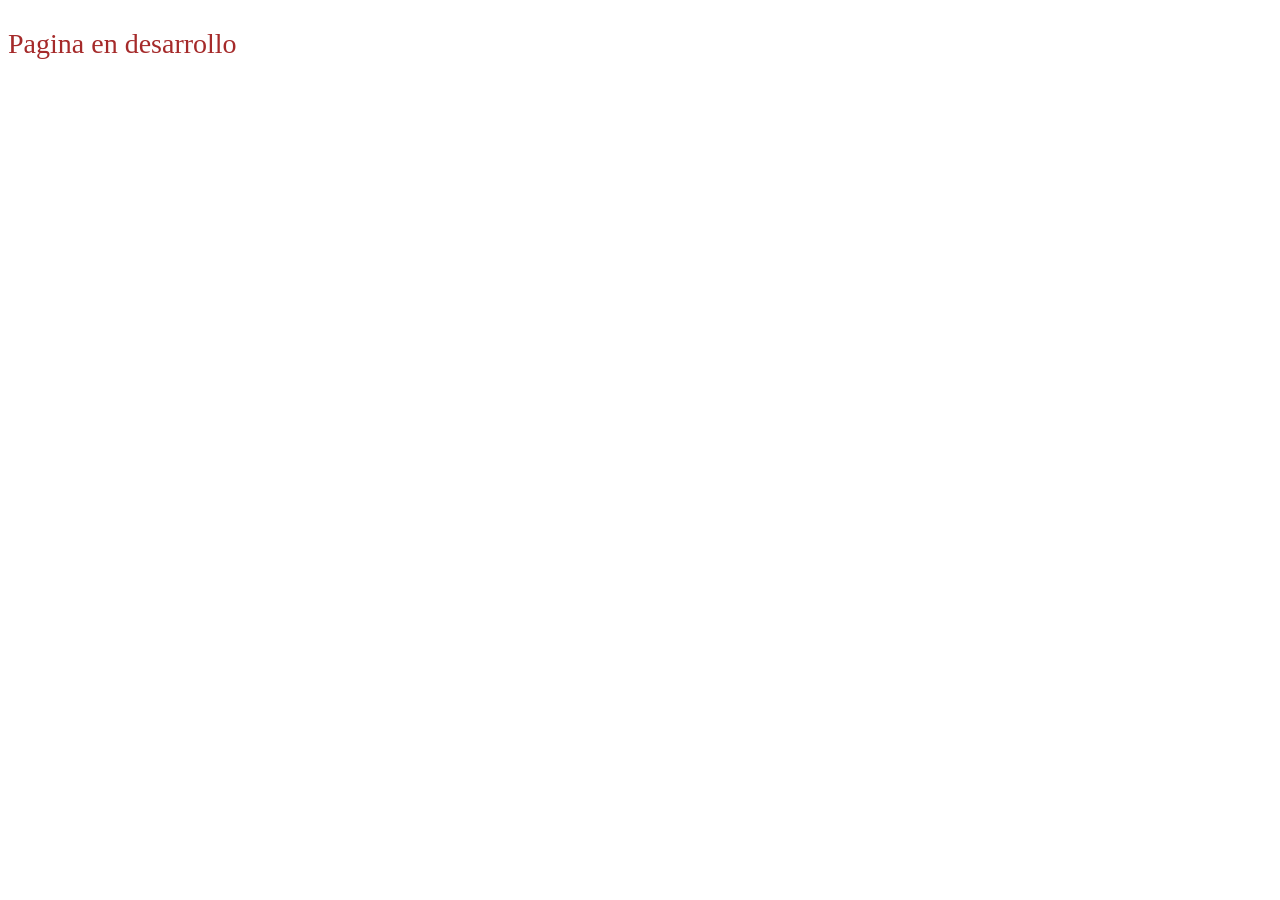
==== pages/login.html @ 61680c25 "Home listo" ====
<!DOCTYPE html>
<html lang="es">
<head>
    <meta charset="UTF-8">
    <meta name="viewport" content="width=device-width, initial-scale=1.0">
    <title>Iniciar sesión</title>
    <link rel="icon" href="./assets/favicon.png" type="image/png">
</head>
<body>
    <header>

    </header>
    <main>
        <p style="color: brown; font-size: 28px;">Pagina en desarrollo </p>
    </main>
    <footer>

    </footer>
</body>
</html>
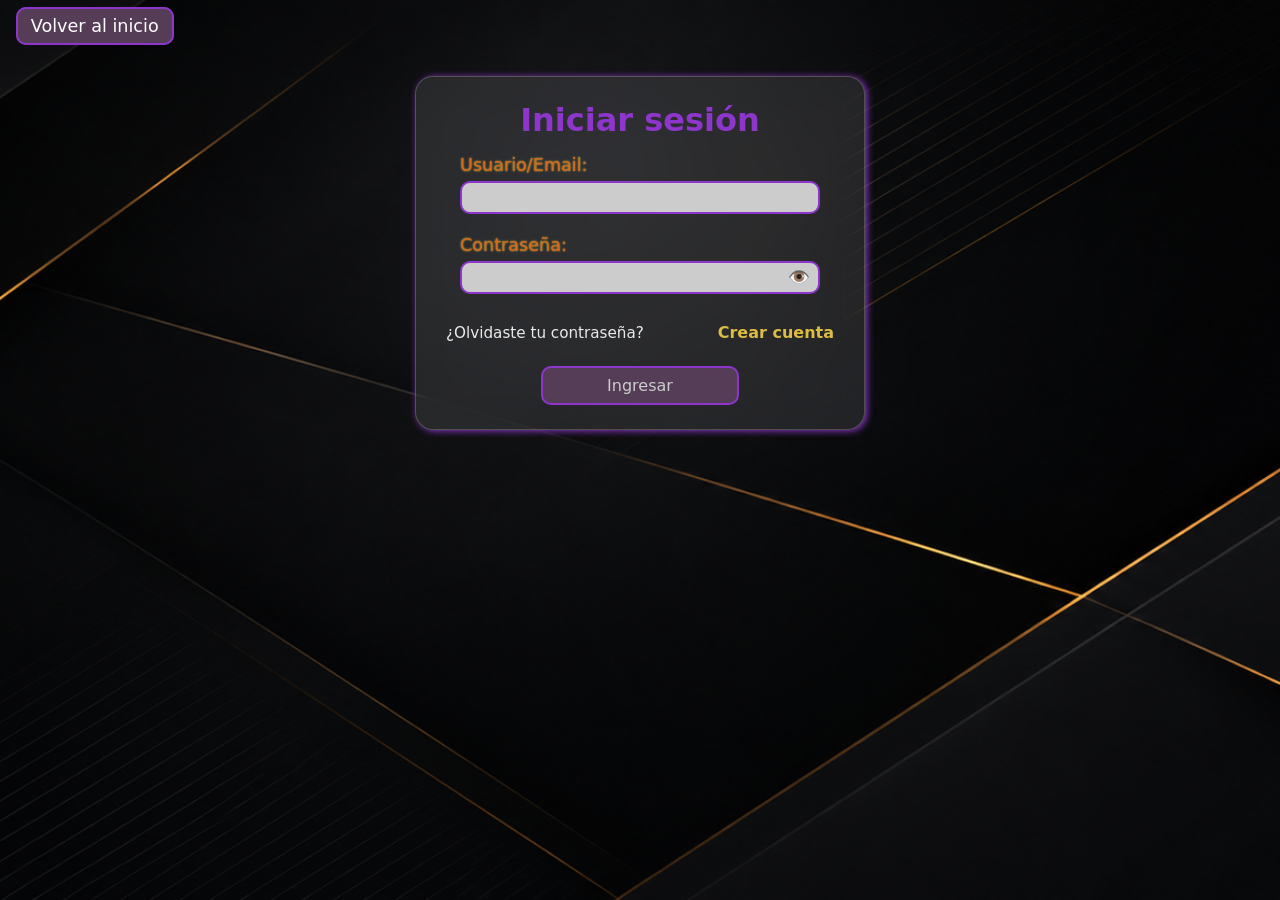
==== commit 87d503d9: "Home, Registro y Login OK" ====
--- a/pages/login.html
+++ b/pages/login.html
@@ -4,14 +4,55 @@
     <meta charset="UTF-8">
     <meta name="viewport" content="width=device-width, initial-scale=1.0">
     <title>Iniciar sesión</title>
-    <link rel="icon" href="./assets/favicon.png" type="image/png">
+    <meta property="og:title" content="Iniciar sesión | Gol Ahora">
+    <meta property="og:description" content="Accedé a tu cuenta y reservá en segundos.">
+    <meta property="og:type" content="website">
+    <meta name="description" content="Iniciá sesión en Gol Ahora y gestioná tus reservas deportivas.">
+    <meta name="keywords" content="login, iniciar sesión, acceso, reservas deportivas">
+    <meta name="author" content="Grupo 2 - Comisión 1">
+    <link rel="preload" as="image" href="../assets/RLMobile.png">
+     <link rel="preload" as="image" href="../assets/RLDesktop.png">
+    <link rel="stylesheet" href="../css/login.css">
+    <script src="../js/login.js" defer></script>
+    <link rel="icon" href="../assets/favicon.png" type="image/png">
 </head>
 <body>
     <header>
-
+        <div class="contenedor-header">
+            <a href="../index.html" class="button-volver">Volver al inicio</a>
+        </div>
     </header>
     <main>
-        <p style="color: brown; font-size: 28px;">Pagina en desarrollo </p>
+        <section class="contenedor-formulario" aria-labelledby="titulo-login">
+            <form action="#" method="POST" class="formulario">
+                <h1>Iniciar sesión</h1>
+                <div class="grupos-elem">
+                    <label for="username">Usuario/Email:</label>
+                    <input type="text" id="username" name="username" autocomplete="email" required>
+                    <small class="error-message" id="error-username"></small>
+                </div>
+                <div class="grupos-elem">
+                    <label for="password">Contraseña:</label>
+                    <div class="password-wrapper">  
+                         <input type="password" id="password" name="password" minlength="6" required>
+                        <button type="button" class="toggle-password" aria-label="Mostrar contraseña">👁️
+                        </button>
+                    </div>
+                   <small class="error-message" id="error-password"></small>
+                </div>
+                <div class="grupos-elem enlaces">
+                    <a href="#" class="link-secundario">
+                        ¿Olvidaste tu contraseña?
+                    </a>
+                    <a href="./registro.html" class="link-principal">
+                        Crear cuenta
+                    </a>
+                </div>
+                <div class="grupos-elem button-sub">
+                    <button type="submit" class="button-submit">Ingresar</button>
+                </div>
+            </form>
+        </section>
     </main>
     <footer>
 
--- a/css/login.css
+++ b/css/login.css
@@ -0,0 +1,239 @@
+:root {
+    --primary: #0b0f24;
+    --accent: #8e36cc;
+    --text: #ffffff;
+}
+
+*{
+    margin: 0;
+    padding: 0;
+    box-sizing: border-box;
+    font-family: system-ui, -apple-system, BlinkMacSystemFont, 'Segoe UI', Roboto, Oxygen, sans-serif;
+}
+
+:focus-visible {
+    outline: 3px solid var(--accent);
+    outline-offset: 3px;
+}
+
+body{
+    min-height: 100dvh;
+    background-image: url(.././assets/RLMobile.png);
+    background-position: center;
+    background-size: cover;
+    background-attachment: fixed;
+    background-repeat: no-repeat;
+    color: #CCC;
+}
+
+a{
+    text-decoration: none;
+    color: var(--text);
+    padding: 6px;
+    font-size: 0.9rem;
+}
+
+h1{
+    font-size: 1.8rem;
+    color: var(--accent);
+    text-align: center;
+    margin-bottom: 1rem;
+}
+
+.contenedor-header{
+    padding: 1rem;
+}
+
+.button-volver{
+    background-color: rgb(85, 61, 88);
+    color: var(--text);
+    border: 2px solid var(--accent);
+    border-radius: 10px;
+    padding: 0.45rem 0.8rem;
+    cursor: pointer;
+    transition: all 0.3s ease;
+}
+
+.button-volver:hover{
+    background-color: var(--accent);
+    transform: scale(1.05);
+    
+}
+
+.button-volver:active{
+    transform: scale(0.8);
+}
+
+.contenedor-formulario{
+    display: flex;
+    align-items: center;
+    justify-content: center;
+    padding: 1rem; 
+}
+
+.formulario{
+    display: flex;
+    flex-direction: column;
+    align-items: center;
+    width: 100%;
+    max-width: 450px;
+    background-color: rgb(255, 255, 255, 0.1);
+    margin: 8px 0;
+    padding: 1.5rem;
+    border-radius: 18px;
+    border: 1px solid rgb(255, 255, 255, 0.2);
+    box-shadow: 2px 1px 7px var(--accent);
+    backdrop-filter: blur(16px) saturate(180%);
+}
+
+.grupos-elem{
+    gap: 0.4rem;
+    display: flex;
+    flex-direction: column;
+    width: 90%;
+}
+
+label{
+    color: chocolate;
+    text-shadow: 0px 0px 2px #dbbd43;
+    font-size: 1rem;
+}
+
+input{
+    color: #000;
+    padding: 0.4rem;
+    border-radius: 10px;
+    border: 2px solid var(--accent);
+    width: 100%;
+    max-width: 400px;
+    background-color: #CCC;
+    font-size: 0.9rem;
+}
+
+input::placeholder{
+    color: #000;
+}
+
+input:focus{
+    outline: none;
+    border-color: #dbbd43;
+    box-shadow: 0 0 2px #dbbd43;
+}
+
+.password-wrapper{
+    position: relative;
+    width: 100%;
+}
+
+.password-wrapper input{
+    padding-right: 45px;
+}
+
+.toggle-password{
+    position: absolute;
+    right: 10px;
+    top: 50%;
+    transform: translateY(-50%);
+    background: none;
+    border: none;
+    cursor: pointer;
+    font-size: 1.1rem;
+}
+
+.enlaces{
+   margin-top: 0.2rem;
+   align-items: center;
+   gap: 0.6rem;
+}
+
+.link-secundario{
+    font-size: 0.9rem;
+    opacity: 0.9;
+    transition: 0.3s ease;
+}
+
+.link-principal{
+    color: #dbbd43;
+    font-weight: 600;
+    transition: 0.3s ease;
+}
+
+.link-secundario:hover,
+.link-principal:hover{
+    transform: translateY(-2px);
+}   
+
+.button-submit{
+    display: flex;
+    justify-content: center;
+    font-size: 1rem;
+    background-color: rgb(85, 61, 88);
+    color: #CCC;
+    border: 2px solid var(--accent);
+    border-radius: 10px;
+    padding: 0.5rem;
+    cursor: pointer;
+    width: 70%;
+    transition: all 0.3s ease;
+    margin-top: 10px;
+}
+
+.button-submit:hover{
+    background-color: var(--accent);
+    transform: scale(1.1);
+}
+
+.button-sub{
+    margin-top: 0.5rem;
+    align-items: center;
+}
+
+.error-message{
+    min-height: 14px;
+    color: #ff4d4d;
+    font-size: 0.8rem;
+}
+
+.input-error{
+    border: 2px solid #ff4d4d;
+}
+
+@media (min-width: 768px) {
+    body{
+        background-image: url(../assets/RLDesktop.png);
+    }
+
+    h1{
+        font-size: 2rem;
+    }
+
+    label{
+        font-size: 1.1rem;
+    }
+
+    a{
+        font-size: 1.1rem;
+    }
+
+    .enlaces{
+        flex-direction: row;
+        justify-content: space-between;
+        width: 100%;
+    }
+
+    .link-secundario{
+        font-size: 0.95rem;
+    }
+
+    .link-principal{
+        font-size: 1rem;
+    }
+
+    .button-submit{
+        width: 55%;
+    }
+
+    .formulario{
+        width: 50%;
+    }    
+}
